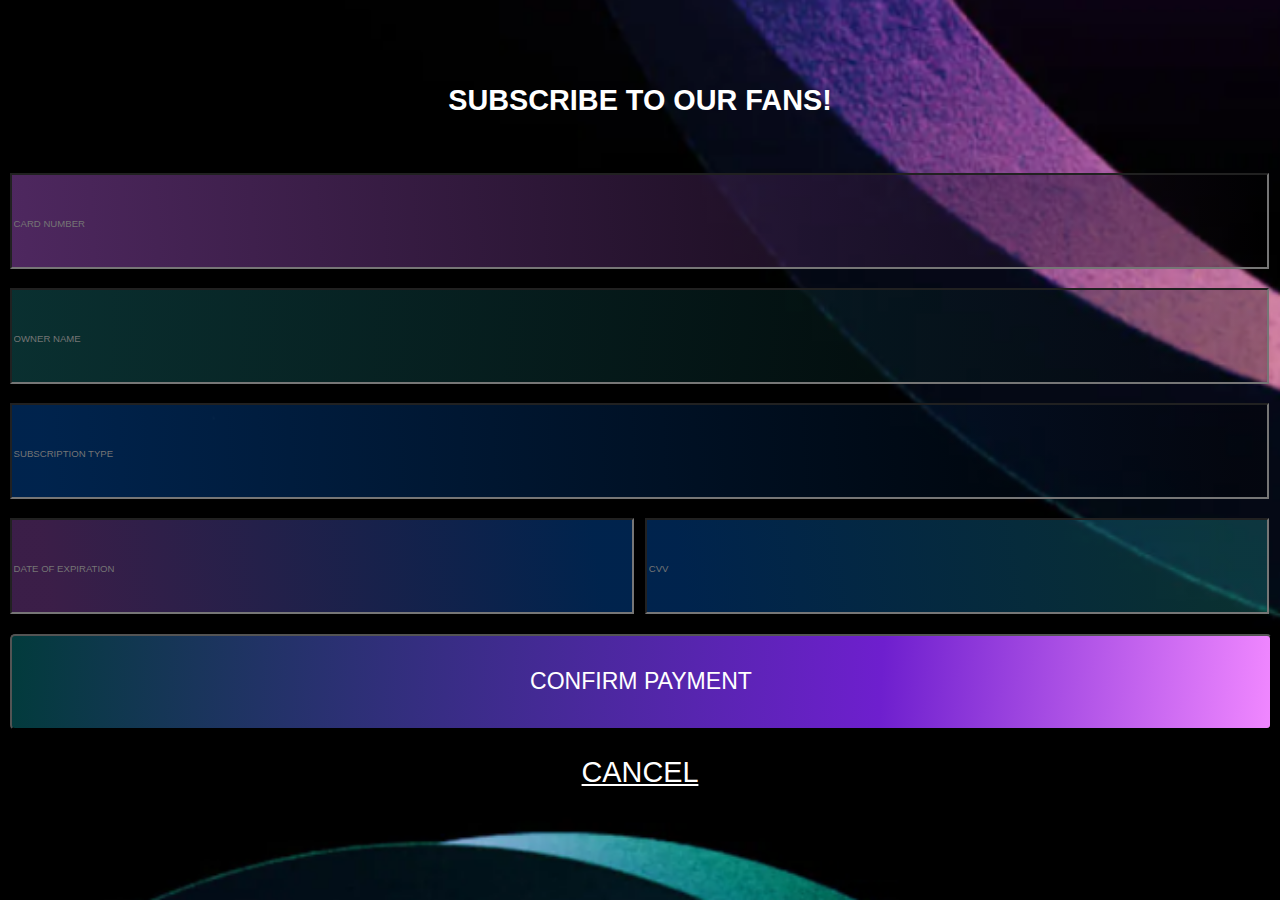
==== form.html @ 52fa5c88 "vsechno link" ====
<!DOCTYPE html>
<html lang="en">
<head>
    <meta charset="UTF-8">
    <meta name="viewport" content="wclassth=device-wclassth, initial-scale=1.0">
    <title>FansOnly | Payment</title>
    <link rel="stylesheet" href="./styles/normalize.css">
    <link rel="stylesheet" href="./styles/reset.css">
    <link rel="stylesheet" href="./styles/form.css">
</head>
<body>
    <header>
        <h1>SUBSCRIBE TO OUR FANS!</h1>
    </header>
   <form class=" form--grid" class= "/action_page.php">
        <input type="text" class="form--grid__cell cnum" name="fname" placeholder="CARD NUMBER">
        <input type="text" class="form--grid__cell oname" name="oname" placeholder="OWNER NAME">
        <input type="text" class="form--grid__cell subtype" name="subtype" placeholder="SUBSCRIPTION TYPE">
        <input type="text" class="form--grid__cell exptime" name="exptime" placeholder="DATE OF EXPIRATION">
        <input type="text" class="form--grid__cell cvv" name="cvv" placeholder="CVV">
        <input type="submit" class="form--grid..cell submit--btn" value="CONFIRM PAYMENT">
    </form>
    <div class="button--cancel">
        <a href="./index.html">CANCEL</a>
    </div>
</body>
</html>
---- styles/form.css ----
html {
    background-color: black;
    background-attachment: fixed;
    font-family: "Inter", sans-serif;
    color: white;
    background-image: url(/pictures/background_3.webp);
    background-size:cover;
    background-position: center;
    background-repeat:no-repeat;
    font-size: 120%;
}
h1{
    font-size: 1.5em;
    padding-top: 3em;
    padding-bottom: 2em;
    text-align: center;
    font-weight: bold;
}
::placeholder{
    font-size: 0.5em;
}
.form--grid{
    justify-content: center;
    display: grid;
    gap: 1em;
    grid-template-columns: 1fr 1fr;
    grid-template-rows: repeat(5, 5em);
    margin-left: 0.5em;
    margin-right: 1em;
}
.form--grid__cell{
    color: white;
    width: 100%;
}
.cnum{
    grid-column: span 2;
    background: linear-gradient(87.07deg, rgba(195, 99, 238, 0.4) 0.02%, rgba(0, 0, 0, 0.4) 99.98%);
}
.oname{
    grid-column: span 2;
    background: linear-gradient(92.97deg, rgba(32, 158, 160, 0.3) 0.17%, rgba(0, 0, 0, 0.3) 99.83%);
}
.subtype{
    grid-column: span 2;
    background: linear-gradient(87.02deg, rgba(0, 117, 255, 0.3) 2.48%, rgba(0, 0, 0, 0.3) 97.52%);
}
.exptime{
    grid-column: span 1;
    background: linear-gradient(81.6deg, rgba(195, 99, 238, 0.3) 6.44%, rgba(0, 117, 255, 0.3) 93.56%);
}
.cvv{
    grid-column: span 1;
    background: linear-gradient(261.52deg, rgba(32, 158, 160, 0.3) 6.45%, rgba(0, 117, 255, 0.3) 93.55%);
}
.submit--btn{
    margin-right: -0.5em;
    font-size: 1.2em;
    border-radius: 5px;
    grid-column: span 2;
    background: linear-gradient(93.31deg, #023B3C 0%, #6E1FCE 69.02%, #F087FF 100%);
    color: white;
}
.button--cancel{
    color: white;
    display: block;
    text-align: center;
    border-radius: 15px;
    font-size: 1.5em;
    padding: 1em 2em;
}
a{
    color: white;
}
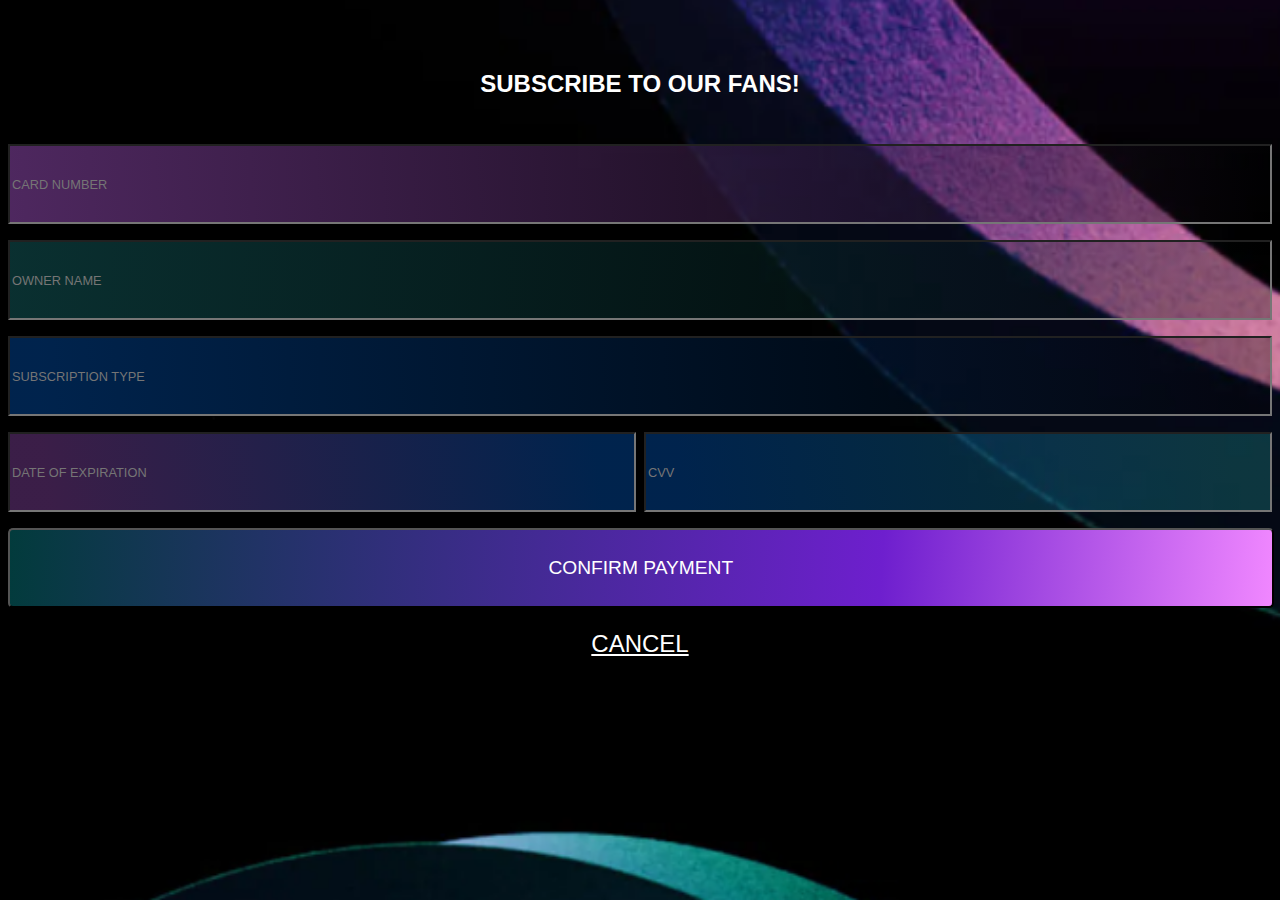
==== commit 256c0812: "links495144635413" ====
--- a/form.html
+++ b/form.html
@@ -21,7 +21,7 @@
         <input type="submit" class="form--grid..cell submit--btn" value="CONFIRM PAYMENT">
     </form>
     <div class="button--cancel">
-        <a href="./index.html">CANCEL</a>
+        <a href="index.html">CANCEL</a>
     </div>
 </body>
 </html>--- a/styles/form.css
+++ b/styles/form.css
@@ -3,11 +3,11 @@
     background-attachment: fixed;
     font-family: "Inter", sans-serif;
     color: white;
-    background-image: url(/pictures/background_3.webp);
+    background-image: url(../pictures/background_3.png);
     background-size:cover;
     background-position: center;
     background-repeat:no-repeat;
-    font-size: 120%;
+    font-size: 16px;
 }
 h1{
     font-size: 1.5em;
@@ -17,7 +17,7 @@
     font-weight: bold;
 }
 ::placeholder{
-    font-size: 0.5em;
+    font-size: 0.8rem;
 }
 .form--grid{
     justify-content: center;
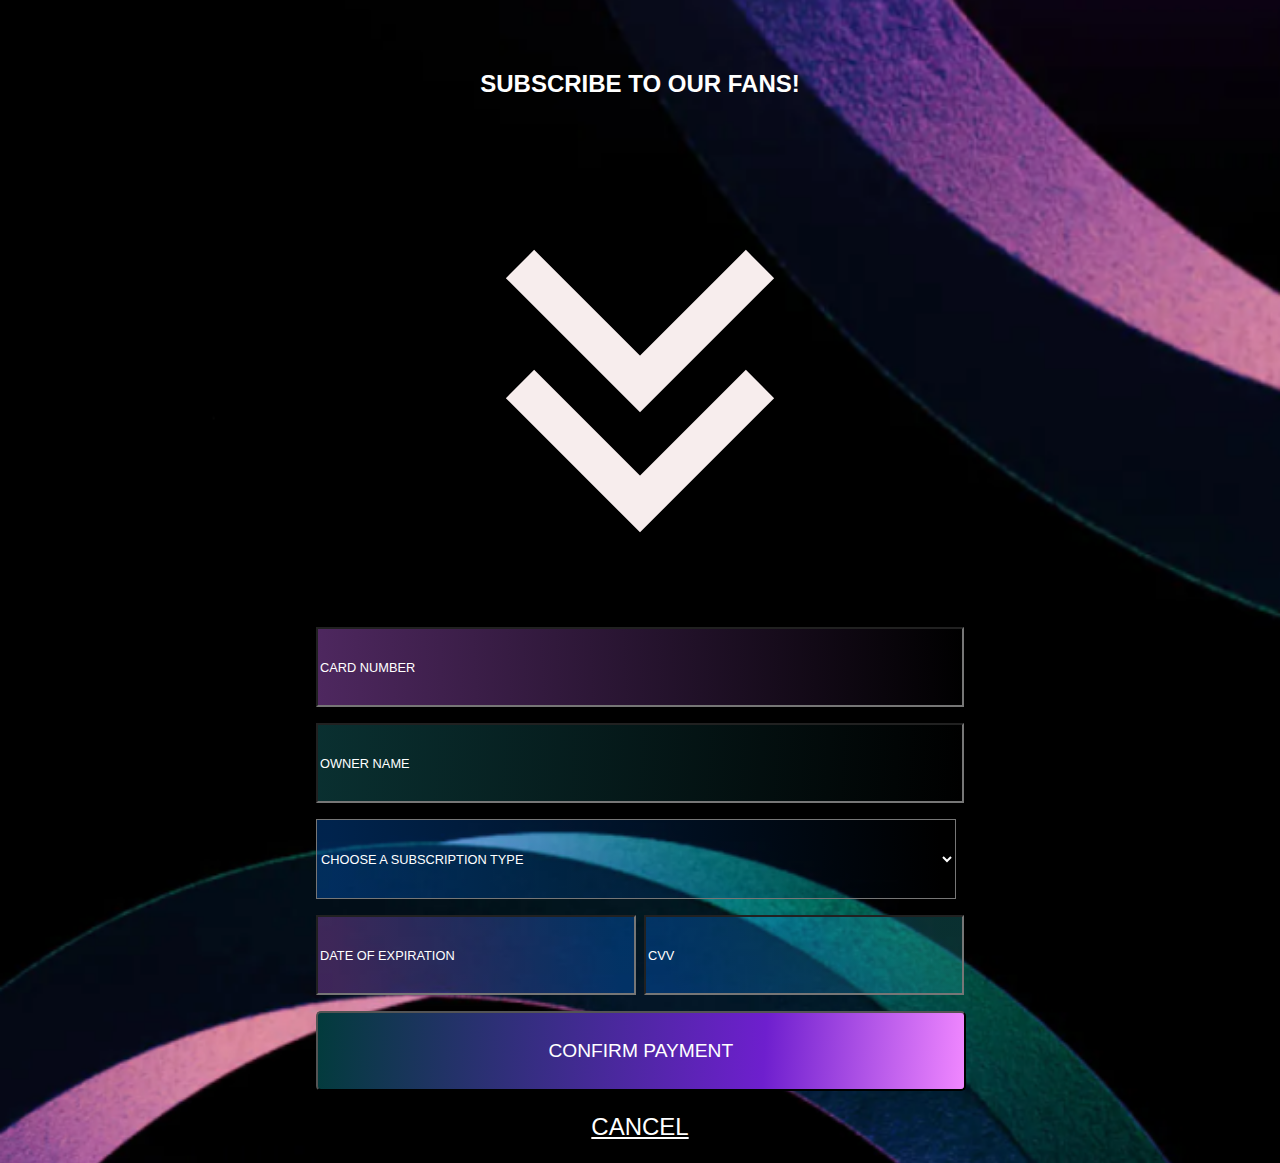
==== commit b457034c: "desktop from" ====
--- a/form.html
+++ b/form.html
@@ -12,16 +12,26 @@
     <header>
         <h1>SUBSCRIBE TO OUR FANS!</h1>
     </header>
-   <form class=" form--grid" class= "/action_page.php">
+    <div class="arrowdown">
+        <img src="./pictures/Expand_down_double.svg" alt="arrow" class="arrowdown--picture" href="#form--grid">
+    </div>
+   <form class="form--grid /action_page.php" id="form--grid">
         <input type="text" class="form--grid__cell cnum" name="fname" placeholder="CARD NUMBER">
         <input type="text" class="form--grid__cell oname" name="oname" placeholder="OWNER NAME">
-        <input type="text" class="form--grid__cell subtype" name="subtype" placeholder="SUBSCRIPTION TYPE">
+        <!-- <input type="text" class="form--grid__cell subtype" name="subtype" placeholder="SUBSCRIPTION TYPE"> -->
+        <select class="form--grid__cell subtype" name="subtype" placeholder="SUBSCRIPTION TYPE">
+            <option class="placeholder" value=""disabled selected>CHOOSE A SUBSCRIPTION TYPE</option>
+            <option value="windfarms">Windfarms - 80€</option>
+            <option value="ceiling-fans">Ceiling fans - 60€</option>
+            <option value="table-fans">Table fans - 40€</option>
+            <option value="hand-fans">Hand fans - 20€</option>
+        </select>
         <input type="text" class="form--grid__cell exptime" name="exptime" placeholder="DATE OF EXPIRATION">
         <input type="text" class="form--grid__cell cvv" name="cvv" placeholder="CVV">
         <input type="submit" class="form--grid..cell submit--btn" value="CONFIRM PAYMENT">
     </form>
     <div class="button--cancel">
         <a href="index.html">CANCEL</a>
-    </div>
+    </div>    
 </body>
 </html>--- a/styles/form.css
+++ b/styles/form.css
@@ -9,6 +9,16 @@
     background-repeat:no-repeat;
     font-size: 16px;
 }
+body {
+    display: flex;
+    flex-direction: column;
+    justify-content: center;
+    align-items: center;
+    height: 100%;
+}
+.arrowdown{
+    display: none;
+}
 h1{
     font-size: 1.5em;
     padding-top: 3em;
@@ -18,7 +28,10 @@
 }
 ::placeholder{
     font-size: 0.8rem;
+    color: white;
 }
+
+
 .form--grid{
     justify-content: center;
     display: grid;
@@ -43,7 +56,13 @@
 .subtype{
     grid-column: span 2;
     background: linear-gradient(87.02deg, rgba(0, 117, 255, 0.3) 2.48%, rgba(0, 0, 0, 0.3) 97.52%);
+    font-size: 0.8rem;
 }
+.subtype option {
+    background-color: black; 
+    color: white;
+}
+
 .exptime{
     grid-column: span 1;
     background: linear-gradient(81.6deg, rgba(195, 99, 238, 0.3) 6.44%, rgba(0, 117, 255, 0.3) 93.56%);
@@ -71,3 +90,12 @@
 a{
     color: white;
 }
+@media (min-width: 900px) {
+    .arrowdown{
+        display: block;
+        text-align: center;
+    }
+    .form--grid{
+        width: 50%;
+    }
+}
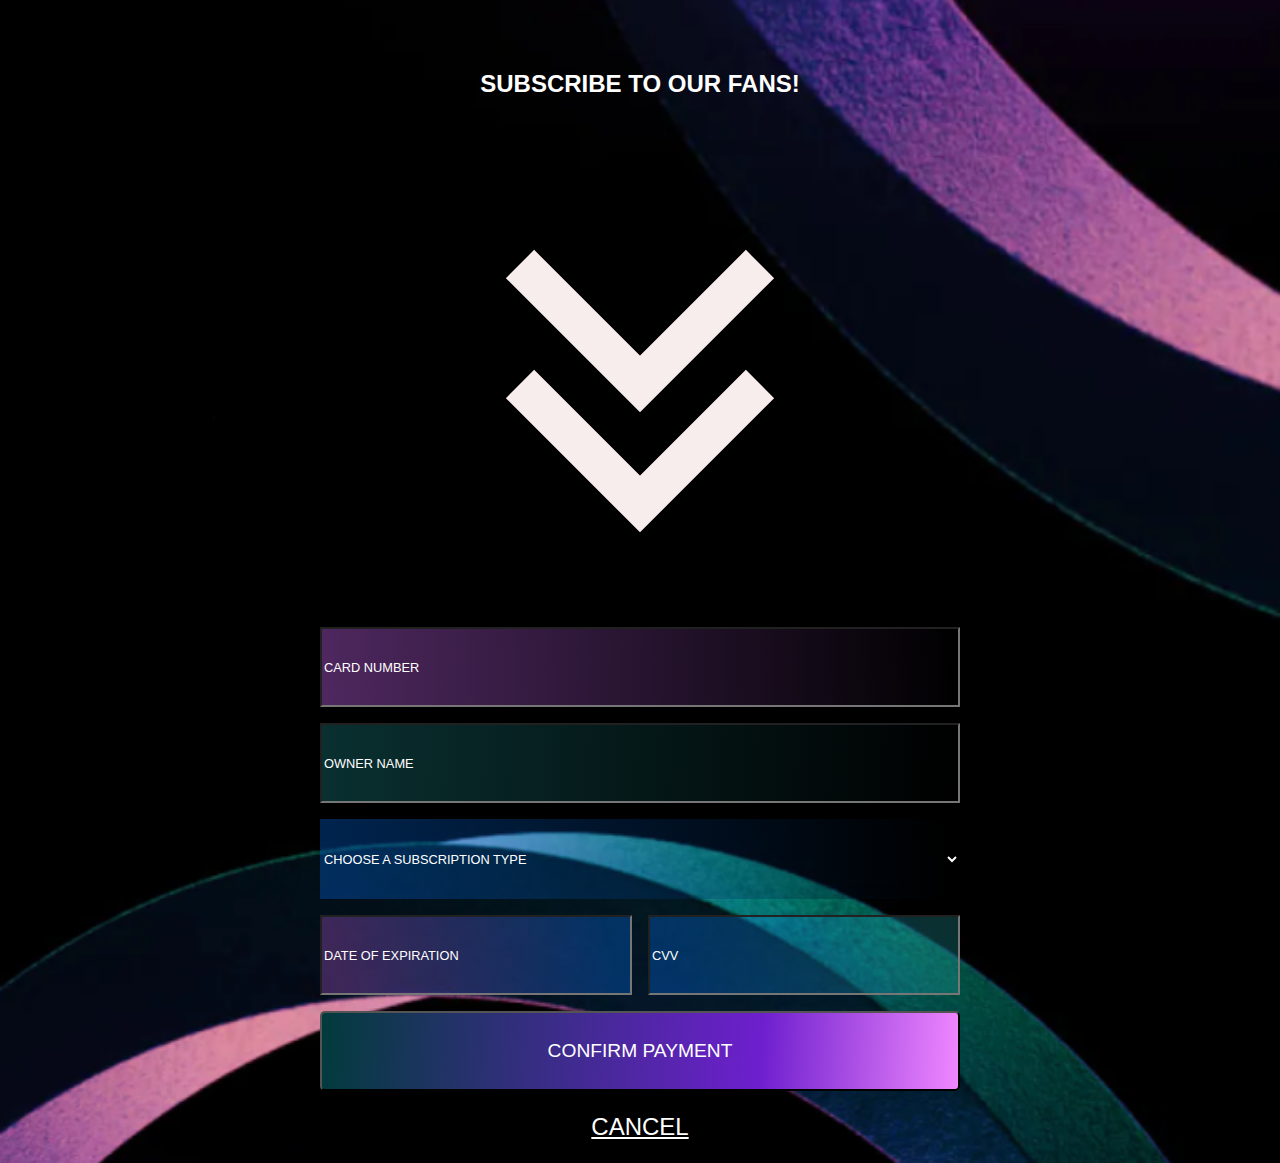
==== commit 4d779d86: "from finished" ====
--- a/form.html
+++ b/form.html
@@ -3,7 +3,7 @@
 <head>
     <meta charset="UTF-8">
     <meta name="viewport" content="wclassth=device-wclassth, initial-scale=1.0">
-    <title>FansOnly | Payment</title>
+    <title>Payment | FansOnly</title>
     <link rel="stylesheet" href="./styles/normalize.css">
     <link rel="stylesheet" href="./styles/reset.css">
     <link rel="stylesheet" href="./styles/form.css">
@@ -18,7 +18,6 @@
    <form class="form--grid /action_page.php" id="form--grid">
         <input type="text" class="form--grid__cell cnum" name="fname" placeholder="CARD NUMBER">
         <input type="text" class="form--grid__cell oname" name="oname" placeholder="OWNER NAME">
-        <!-- <input type="text" class="form--grid__cell subtype" name="subtype" placeholder="SUBSCRIPTION TYPE"> -->
         <select class="form--grid__cell subtype" name="subtype" placeholder="SUBSCRIPTION TYPE">
             <option class="placeholder" value=""disabled selected>CHOOSE A SUBSCRIPTION TYPE</option>
             <option value="windfarms">Windfarms - 80€</option>
--- a/styles/form.css
+++ b/styles/form.css
@@ -39,11 +39,10 @@
     grid-template-columns: 1fr 1fr;
     grid-template-rows: repeat(5, 5em);
     margin-left: 0.5em;
-    margin-right: 1em;
+    margin-right: 0.5em;
 }
 .form--grid__cell{
     color: white;
-    width: 100%;
 }
 .cnum{
     grid-column: span 2;
@@ -57,6 +56,7 @@
     grid-column: span 2;
     background: linear-gradient(87.02deg, rgba(0, 117, 255, 0.3) 2.48%, rgba(0, 0, 0, 0.3) 97.52%);
     font-size: 0.8rem;
+    border: none;
 }
 .subtype option {
     background-color: black; 
@@ -72,7 +72,6 @@
     background: linear-gradient(261.52deg, rgba(32, 158, 160, 0.3) 6.45%, rgba(0, 117, 255, 0.3) 93.55%);
 }
 .submit--btn{
-    margin-right: -0.5em;
     font-size: 1.2em;
     border-radius: 5px;
     grid-column: span 2;
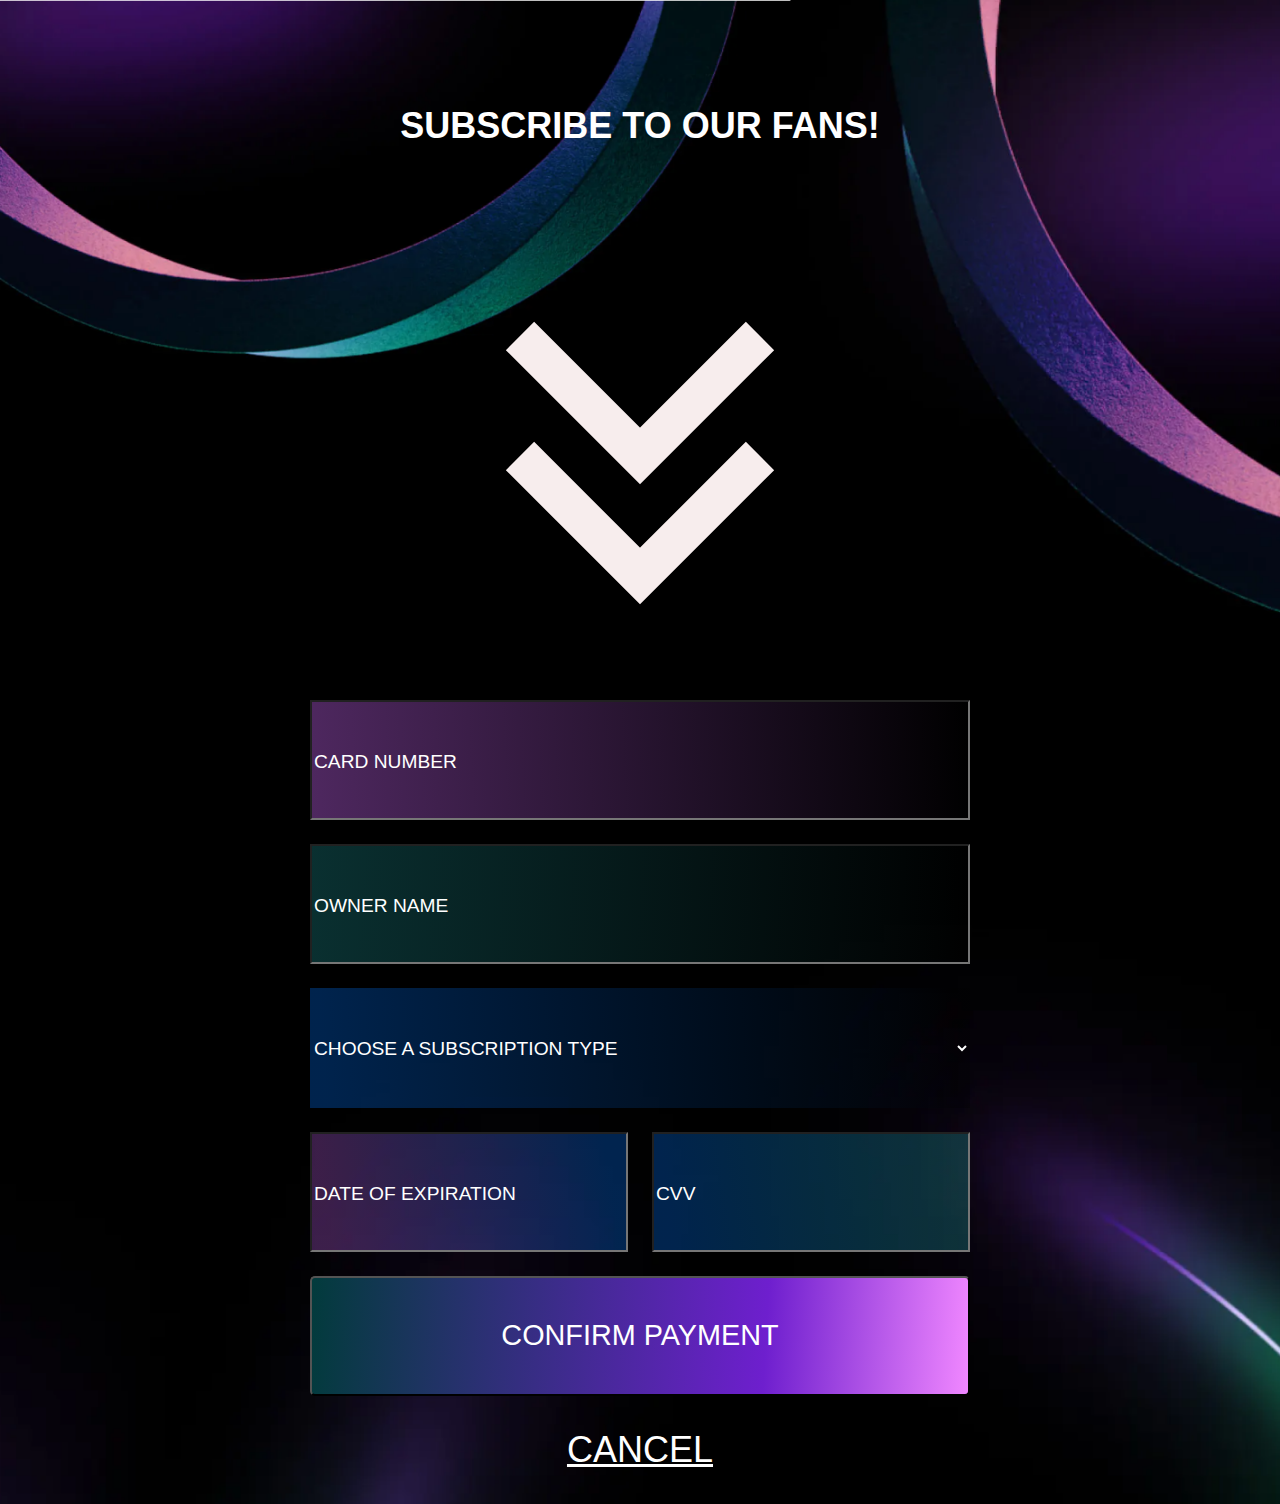
==== commit fd2f512f: "favicon" ====
--- a/form.html
+++ b/form.html
@@ -3,6 +3,13 @@
 <head>
     <meta charset="UTF-8">
     <meta name="viewport" content="wclassth=device-wclassth, initial-scale=1.0">
+    <link rel="apple-touch-icon" sizes="76x76" href="/apple-touch-icon.png">
+    <link rel="icon" type="image/png" sizes="32x32" href="/favicon-32x32.png">
+    <link rel="icon" type="image/png" sizes="16x16" href="/favicon-16x16.png">
+    <link rel="manifest" href="/site.webmanifest">
+    <link rel="mask-icon" href="/safari-pinned-tab.svg" color="#5bbad5">
+    <meta name="msapplication-TileColor" content="#da532c">
+    <meta name="theme-color" content="#ffffff">
     <title>Payment | FansOnly</title>
     <link rel="stylesheet" href="./styles/normalize.css">
     <link rel="stylesheet" href="./styles/reset.css">
--- a/styles/form.css
+++ b/styles/form.css
@@ -3,7 +3,7 @@
     background-attachment: fixed;
     font-family: "Inter", sans-serif;
     color: white;
-    background-image: url(../pictures/background_3.png);
+    background-image: url(../pictures/background_3.webp);
     background-size:cover;
     background-position: center;
     background-repeat:no-repeat;
@@ -90,6 +90,12 @@
     color: white;
 }
 @media (min-width: 900px) {
+    html{
+        font-size: 24px;
+        background-image: url(../pictures/background.webp);
+        background-position: top;
+        background-attachment: scroll;
+    }
     .arrowdown{
         display: block;
         text-align: center;
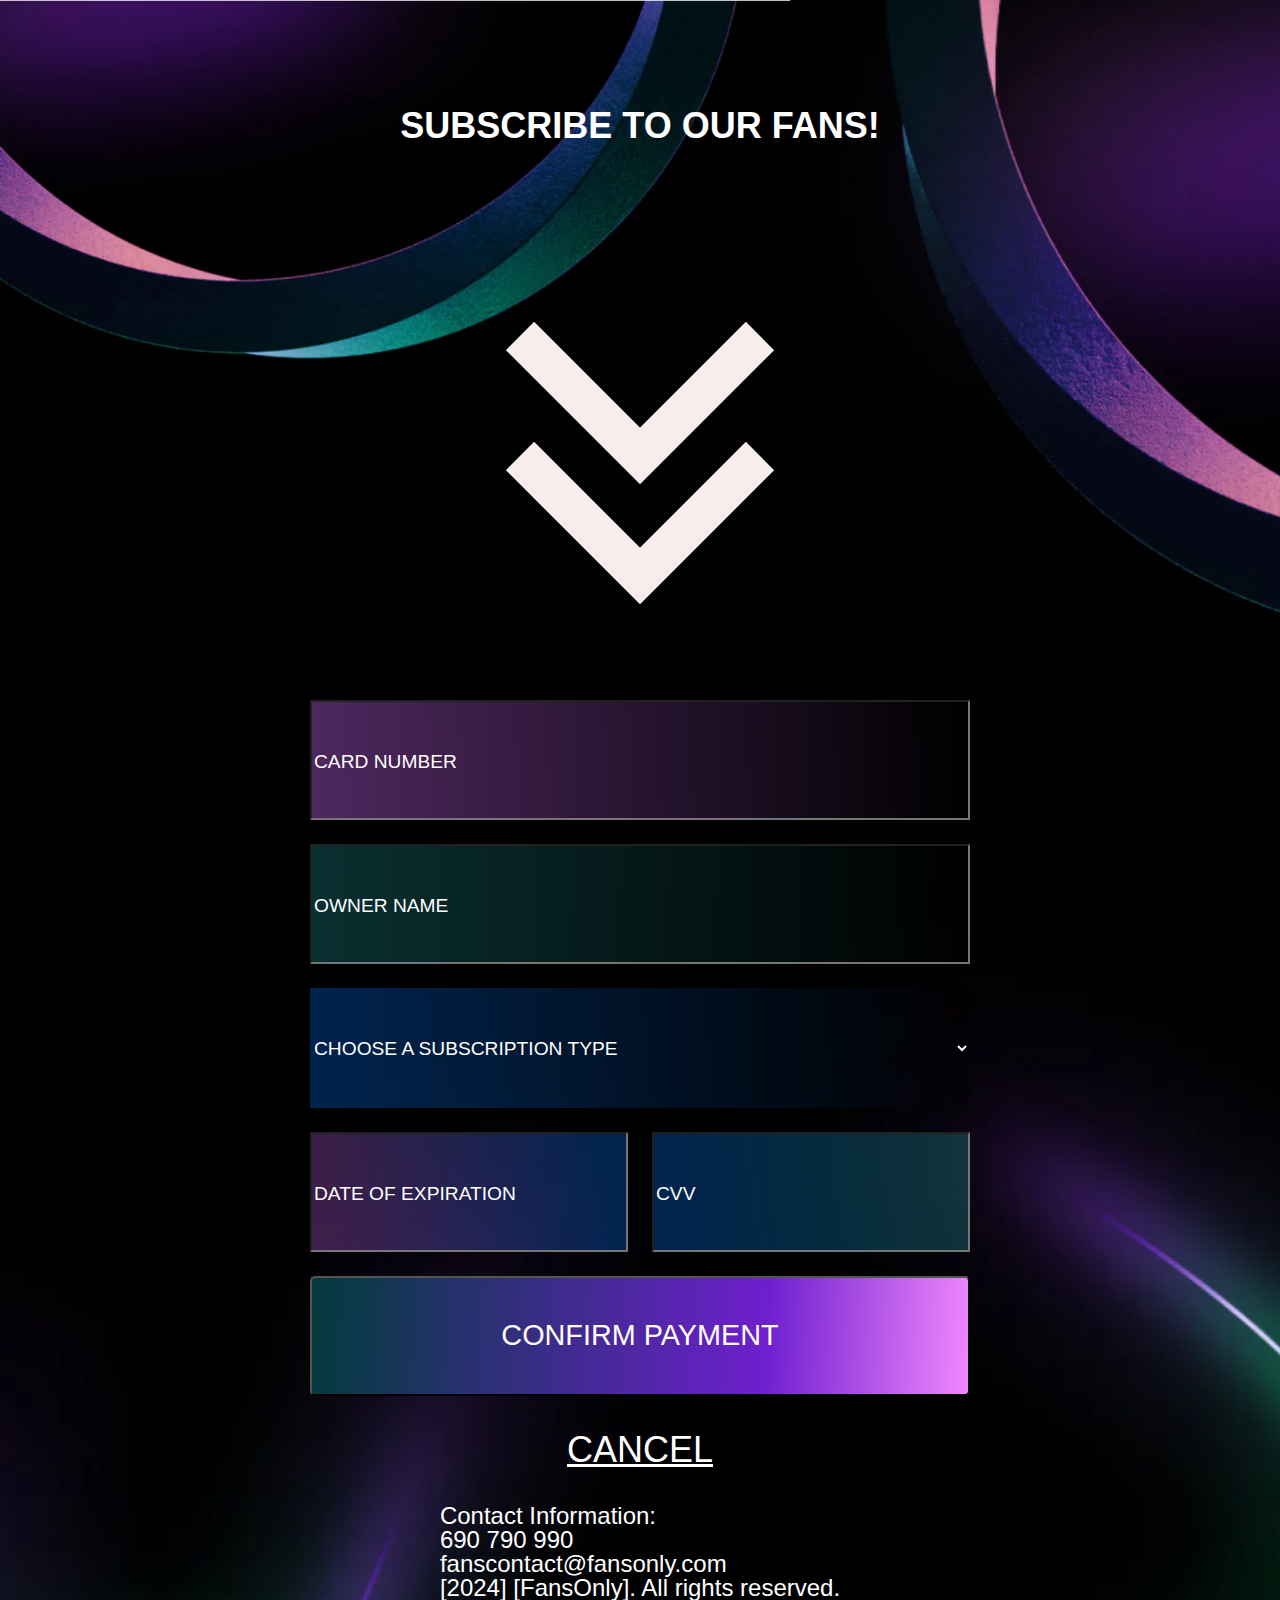
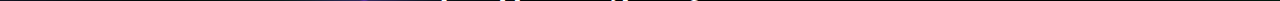
==== commit 1bea3b2e: "commint na dobrou noc" ====
--- a/form.html
+++ b/form.html
@@ -38,6 +38,19 @@
     </form>
     <div class="button--cancel">
         <a href="index.html">CANCEL</a>
-    </div>    
+    </div>  
+    <footer class="footer">
+        <div class="footer--contact">
+            <div class="footer--header">Contact Information:</div> 
+            <div class="footer--content"><span class="icon-phone"></span> 690 790 990</div>
+            <div class="footer--content"><span class="icon-envelop"></span> fanscontact@fansonly.com</div>
+        </div>
+        <div class="footer--copyright"><span class="icon-copyright"></span> [2024] [FansOnly]. All rights reserved.</div>
+        <div class="footer--logos">
+            <span class="icon-instagram"></span>
+            <span class="icon-linkedin"></span>
+            <span class="icon-x"></span>
+        </div>
+    </footer>  
 </body>
 </html>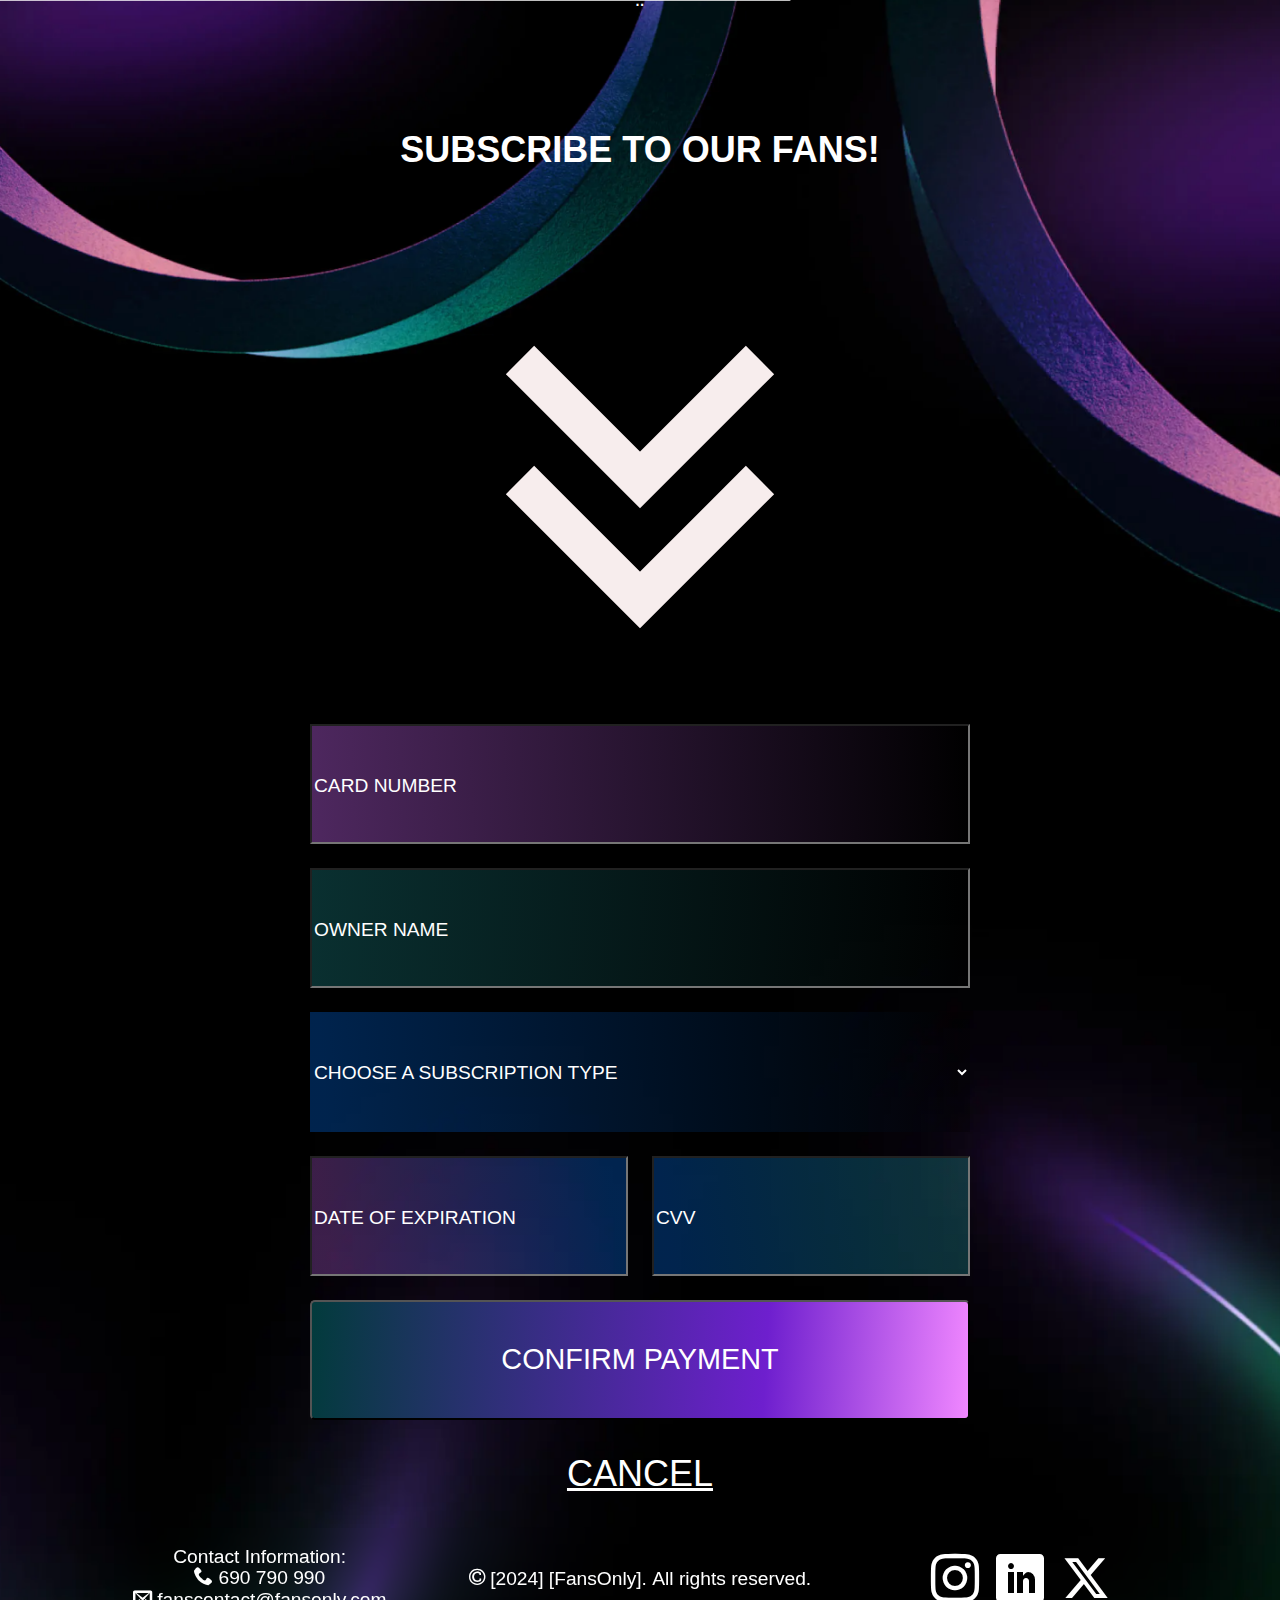
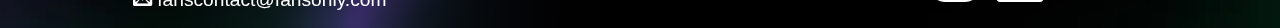
==== commit 2ec8467b: "final commit 3.0" ====
--- a/form.html
+++ b/form.html
@@ -13,7 +13,8 @@
     <title>Payment | FansOnly</title>
     <link rel="stylesheet" href="./styles/normalize.css">
     <link rel="stylesheet" href="./styles/reset.css">
-    <link rel="stylesheet" href="./styles/form.css">
+    <link rel="stylesheet" href="./styles/form.css">¨
+    <link rel="stylesheet" href="./icomoon-v1.0/style.css">
 </head>
 <body>
     <header>
--- a/styles/form.css
+++ b/styles/form.css
@@ -7,6 +7,7 @@
     background-size:cover;
     background-position: center;
     background-repeat:no-repeat;
+    scroll-behavior: smooth;
     font-size: 16px;
 }
 body {
@@ -89,6 +90,27 @@
 a{
     color: white;
 }
+.footer{
+    display: grid;
+    font-size: 0.8em;
+    grid-template-columns: 1fr 2fr 1fr;
+    justify-content: center;
+    text-align: center;
+    align-items: center;
+    backdrop-filter: blur(10px);
+    padding: 1em;
+}
+.footer--content{
+    text-wrap: nowrap;
+}
+.footer--logos{
+    display: flex;
+    width: 100%;
+    text-align: center;
+    justify-content: center;
+    align-self: center;
+    gap: 0.9em;
+}
 @media (min-width: 900px) {
     html{
         font-size: 24px;
--- a/icomoon-v1.0/style.css
+++ b/icomoon-v1.0/style.css
@@ -0,0 +1,48 @@
+@font-face {
+  font-family: 'icomoon';
+  src:  url('fonts/icomoon.eot?jk5w0e');
+  src:  url('fonts/icomoon.eot?jk5w0e#iefix') format('embedded-opentype'),
+    url('fonts/icomoon.ttf?jk5w0e') format('truetype'),
+    url('fonts/icomoon.woff?jk5w0e') format('woff'),
+    url('fonts/icomoon.svg?jk5w0e#icomoon') format('svg');
+  font-weight: normal;
+  font-style: normal;
+  font-display: block;
+}
+
+[class^="icon-"], [class*=" icon-"] {
+  /* use !important to prevent issues with browser extensions that change fonts */
+  font-family: 'icomoon' !important;
+  speak: never;
+  font-style: normal;
+  font-weight: normal;
+  font-variant: normal;
+  text-transform: none;
+  line-height: 1;
+
+  /* Better Font Rendering =========== */
+  -webkit-font-smoothing: antialiased;
+  -moz-osx-font-smoothing: grayscale;
+}
+
+.icon-copyright:before {
+  content: "\e901";
+}
+.icon-x:before {
+  content: "\e900";
+  font-size: 2rem;
+}
+.icon-phone:before {
+  content: "\e942";
+}
+.icon-envelop:before {
+  content: "\e945";
+}
+.icon-instagram:before {
+  content: "\ea92";
+  font-size: 2rem;
+}
+.icon-linkedin:before {
+  content: "\eac9";
+  font-size: 2rem;
+}
